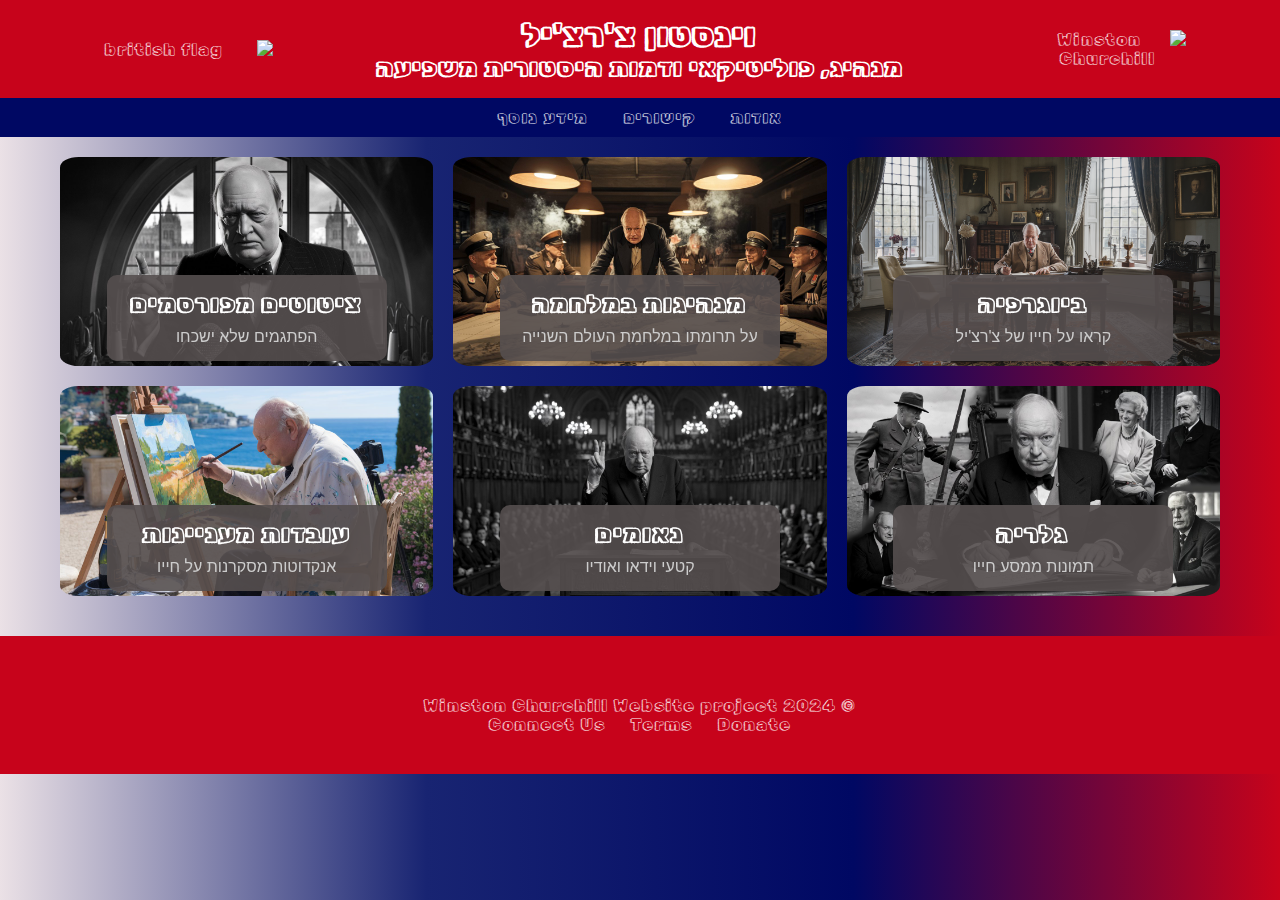
==== index.html @ 4b2c894d "fnished" ====
<!DOCTYPE html>
<html lang="he" dir="rtl">

<head>
    <meta charset="UTF-8">
    <meta name="viewport" content="width=device-width, initial-scale=1.0">
    <title>וינסטון צ'רצ'יל - המנהיג, המילים, המורשת</title>
    <meta name="description"
        content="גלה את סיפור חייו של וינסטון צ'רצ'יל – מנהיג דגול, איש חזון, וסמל לעמידה עיקשת ברגעי משבר. באתר תמצאו ביוגרפיה מרתקת, ציטוטים מעוררי השראה, גלריה ייחודית ונאומים היסטוריים.">
    <link rel="icon" href="images/home_page/icon.png" type="image/png">
    <link rel="stylesheet" href="style.css">

</head>

<body>
    <header>
        <div class="head">
            <img id="logo-img" src="images/home_page/churchil.png" alt="Winston Churchill">
            <div>
                <h1>וינסטון צ'רצ'יל</h1>
                <h2>מנהיג, פוליטיקאי ודמות היסטורית משפיעה</h2>
            </div>
            <img id="flag" src="images/home_page/flag.png" alt="british flag">
        </div>
        <nav>
            <a href="#about">אודות</a>
            <a href="#links">קישורים</a>
            <a href="#more-info">מידע נוסף</a>
        </nav>
    </header>
    <main>
        <div class="main">
            <div class="card">
                <img src="images/AI/ביוגרפיה.webp"
                    alt="Young Churchill at his Chartwell study desk, writing with fountain pen surrounded by books and papers">
                <div class="des-container">
                    <div class="des">
                        <h2>ביוגרפיה</h2>
                        <p>קראו על חייו של צ'רצ'יל</p>
                    </div>
                    <a href="biography.html" class="card-button gradient-background">לחץ כאן</a>
                </div>
            </div>
            <div class="card">
                <img src="images/AI/מלחמה.jpeg"
                    alt="Churchill in Cabinet War Rooms examining strategic maps with military officers, wartime leadership moment">
                <div class="des-container">
                    <div class="des">
                        <h2>מנהיגות במלחמה</h2>
                        <p>על תרומתו במלחמת העולם השנייה</p>
                    </div>
                    <a href="war_leadership.html" class="card-button gradient-background">לחץ כאן</a>
                </div>
            </div>
            <div class="card">
                <img src="images/AI/ציטוטים.jpeg"
                    alt="Winston Churchill delivering iconic wartime speech, wearing bow tie and suit, speaking into vintage microphones against backdrop of Parliament">
                <div class="des-container">
                    <div class="des">
                        <h2>ציטוטים מפורסמים</h2>
                        <p>הפתגמים שלא ישכחו</p>
                    </div>
                    <a href="quotes.html" class="card-button gradient-background">לחץ כאן</a>
                </div>
            </div>
            <div class="card">
                <img src="images/AI/גלריה.jpeg"
                    alt="Multi-image collage showing Churchill's life moments: as statesman, painter, writer, and family man">
                <div class="des-container">
                    <div class="des">
                        <h2>גלריה</h2>
                        <p>תמונות ממסע חייו</p>
                    </div>
                    <a href="gallery.html" class="card-button gradient-background">לחץ כאן</a>
                </div>
            </div>
            <div class="card">
                <img src="images/AI/נאומים.jpeg"
                    alt="Churchill at House of Commons dispatch box giving speech, showing V-for-Victory sign amid packed parliamentary chamber">
                <div class="des-container">
                    <div class="des">
                        <h2>נאומים</h2>
                        <p>קטעי וידאו ואודיו</p>
                    </div>
                    <a href="speeches.html" class="card-button gradient-background">לחץ כאן</a>
                </div>
            </div>
            <div class="card">
                <img src="images/AI/עובדות.jpeg"
                    alt="Churchill painting outdoors in artist smock, creating landscape artwork with oils in Mediterranean setting">
                <div class="des-container">
                    <div class="des">
                        <h2>עובדות מעניינות</h2>
                        <p>אנקדוטות מסקרנות על חייו</p>
                    </div>
                    <a href="facts.html" class="card-button gradient-background">לחץ כאן</a>
                </div>
            </div>
        </div>
    </main>
    <footer>
        <footer>
            <p>&copy; 2024 Winston Churchill Website project</p>
            <a href="#contact">Connect Us</a>
            <a href="#terms">Terms</a>
            <a href="#donate">Donate</a>
        </footer>
    </footer>
</body>

</html>
---- style.css ----
* {
  margin: 0;
  padding: 0;
  box-sizing: border-box;
  letter-spacing: 2px;
}

:root {
  /* CSS Colors */
  --white: #fff;
  --lavender-blush: #ebe1e6;
  --royal-blue-traditional: #182472;
  --federal-blue: #000863;
  --fire-engine-red: #c7031b;

  /* CSS Gradients */
  --gradient-top: linear-gradient(
    0deg,
    var(--white),
    var(--lavender-blush),
    var(--royal-blue-traditional),
    var(--federal-blue),
    var(--fire-engine-red)
  );
  --gradient-right: linear-gradient(
    90deg,
    var(--lavender-blush),
    var(--royal-blue-traditional),
    var(--federal-blue),
    var(--fire-engine-red)
  );
  --gradient-bottom: linear-gradient(
    180deg,
    var(--lavender-blush),
    var(--royal-blue-traditional),
    var(--federal-blue),
    var(--fire-engine-red)
  );
  --gradient-left: linear-gradient(
    270deg,
    var(--white),
    var(--lavender-blush),
    var(--royal-blue-traditional),
    var(--federal-blue),
    var(--fire-engine-red)
  );
  --gradient-top-right: linear-gradient(
    45deg,
    var(--white),
    var(--lavender-blush),
    var(--royal-blue-traditional),
    var(--federal-blue),
    var(--fire-engine-red)
  );
  --gradient-bottom-right: linear-gradient(
    135deg,
    var(--white),
    var(--lavender-blush),
    var(--royal-blue-traditional),
    var(--federal-blue),
    var(--fire-engine-red)
  );
  --gradient-top-left: linear-gradient(
    225deg,
    var(--white),
    var(--lavender-blush),
    var(--royal-blue-traditional),
    var(--federal-blue),
    var(--fire-engine-red)
  );
  --gradient-bottom-left: linear-gradient(
    315deg,
    var(--white),
    var(--lavender-blush),
    var(--royal-blue-traditional),
    var(--federal-blue),
    var(--fire-engine-red)
  );
  --gradient-radial: radial-gradient(
    var(--white),
    var(--lavender-blush),
    var(--royal-blue-traditional),
    var(--federal-blue),
    var(--fire-engine-red)
  );
}

body {
  font-family: 'myfont', sans-serif;
  direction: rtl;
  background: var(--gradient-right);
}

@font-face {
  font-family: 'myfont';
  src: url(RubikDoodleShadow-Regular.ttf);
}
header {
  background-color: var(--fire-engine-red);
  color: var(--white);
  text-align: center;
  justify-content: center;
}

.head {
  padding: 1rem;
  display: grid;
  grid-template-columns: 25% 1fr 25%;
  grid-template-rows: repeat(1 ,100%);
  justify-content: center;
  align-items: center;
  padding: 1rem;
  justify-items: center;
}

img#logo-img {
  width: 50%;
}

img#flag {
  width: 65%;
}

nav {
  background-color: var(--federal-blue);
  padding: 10px 0;
  text-align: center;
}

nav a {
  color: var(--white);
  text-decoration: none;
  margin: 0 15px;
  font-size: 16px;
  transition: transform 0.5s cubic-bezier(0.075, 0.82, 0.165, 1);
  display: inline-block;
}

nav a:hover {
  transform: scale(1.5);
}

.main {
  display: grid;
  grid-template-columns: repeat(3, 1fr);
  gap: 20px;
  padding: 20px;
  max-width: 1200px;
  margin: 0 auto;
}

.gradient-background {
  background: linear-gradient(230deg,#c7031b,#000863,#182472,#d22237);
  opacity: 0.95;
  background-size: 240% 240%;
  animation: gradient-animation 4s ease infinite;
}

@keyframes gradient-animation {
  0% {
    background-position: 0% 50%;
  }
  50% {
    background-position: 100% 50%;
  }
  100% {
    background-position: 0% 50%;
  }
}

.card {
  position: relative;
  background-color: #d3d3d3;
  border-radius: 5%;
  overflow: hidden;
  text-align: center;
  min-height: 200px;
  display: flex;
  flex-direction: column;
  justify-content: flex-end;
  align-items: center;
  padding: 0;
}


.card img {
  width: 100%;
  height: 100%;
  object-fit: cover;
}

.des-container {
  position: absolute;
  bottom: 5px;
  width: 75%;
  transform-style: preserve-3d;
  transform-origin: center;
  transition: transform 1s ease;
}

.card:hover {
  transition: transform 0.5s cubic-bezier(0.075, 0.82, 0.165, 1);
  transform: scale(1.05);
}

.card:hover .des-container {
  transform: rotateX(180deg);
}

.des,
.card-button {
  width: 100%;
  backface-visibility: hidden;
}

.des {
  background-color: rgba(85, 79, 79, 0.9);
  border-radius: 10px;
  color: white;
  padding: 15px;
}

.card-button {
  position: absolute;
  transform: rotateX(180deg);
  color: var(--lavender-blush);
  text-align: center;
  padding: 20px;
  text-decoration: none;
  font-size: 2.5rem;
  display: block;
  cursor: pointer;
  border-radius: 5px;
  bottom: 0;
}

.card h2 {
  margin-bottom: 10px;
  color: #fff;
}

.card p {
  color: #ccc;
  font-family: Arial, Helvetica, sans-serif;
  letter-spacing: normal;
}

/* Footer styles */
footer {
  background-color: var(--fire-engine-red);
  color: white;
  text-align: center;
  padding: 20px;
  margin-top: 20px;
}

footer a {
  color: white;
  text-decoration: none;
  margin: 0 10px;
}

@media (max-width: 900px) {
  .main {
    grid-template-columns: repeat(2, 1fr);
  }
}

@media (max-width: 600px) {
  .main {
    grid-template-columns: 1fr;
  }

  nav a {
    display: block;
    margin: 5px 0;
  }
}
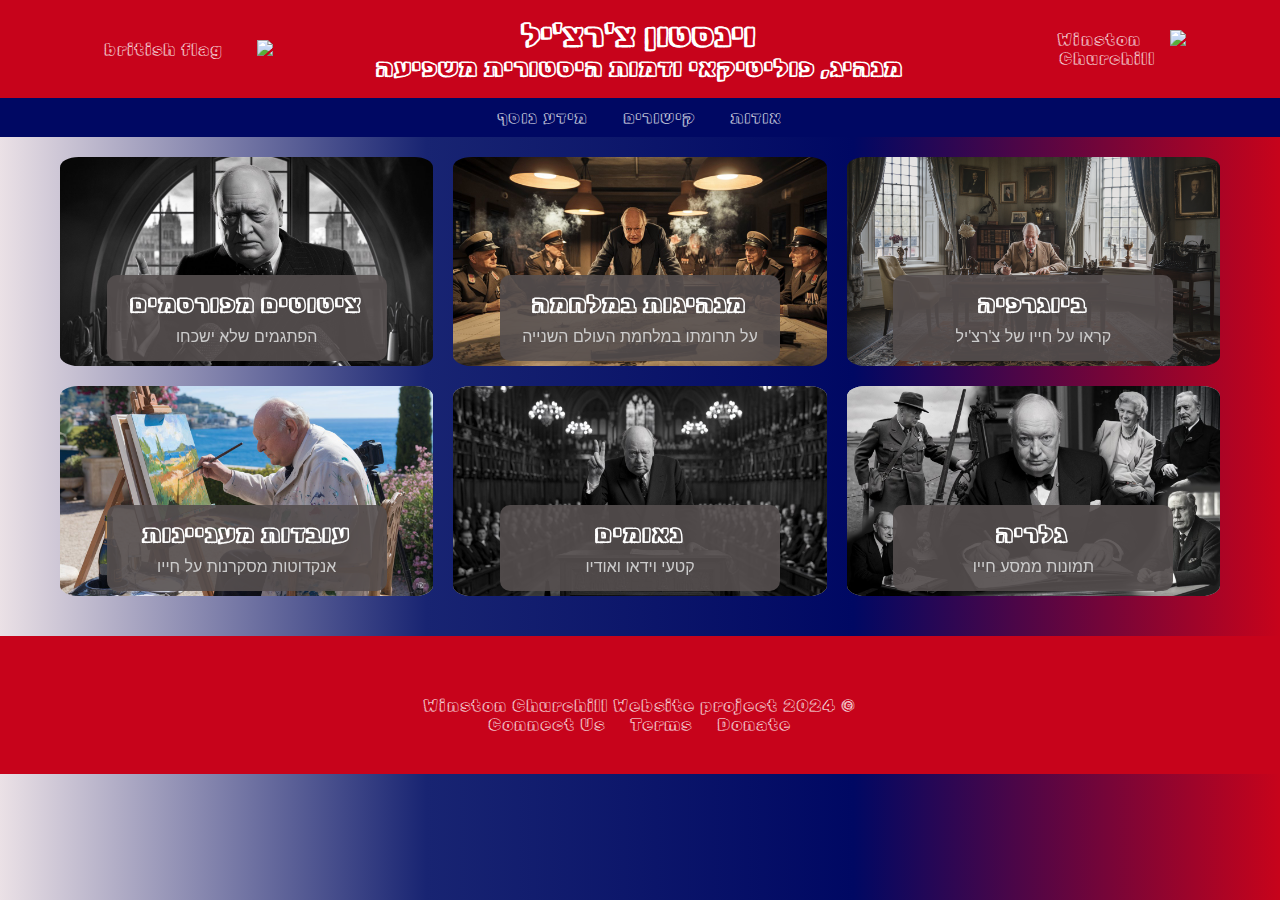
==== commit 18437472: "Fix URL" ====
--- a/index.html
+++ b/index.html
@@ -15,12 +15,12 @@
 <body>
     <header>
         <div class="head">
-            <img id="logo-img" src="images/home_page/churchil.png" alt="Winston Churchill">
+            <img id="logo-img" src="https://ibb.co/wS1C5wT" alt="Winston Churchill">
             <div>
                 <h1>וינסטון צ'רצ'יל</h1>
                 <h2>מנהיג, פוליטיקאי ודמות היסטורית משפיעה</h2>
             </div>
-            <img id="flag" src="images/home_page/flag.png" alt="british flag">
+            <img id="flag" src="https://ibb.co/XjP6RKq" alt="british flag">
         </div>
         <nav>
             <a href="#about">אודות</a>
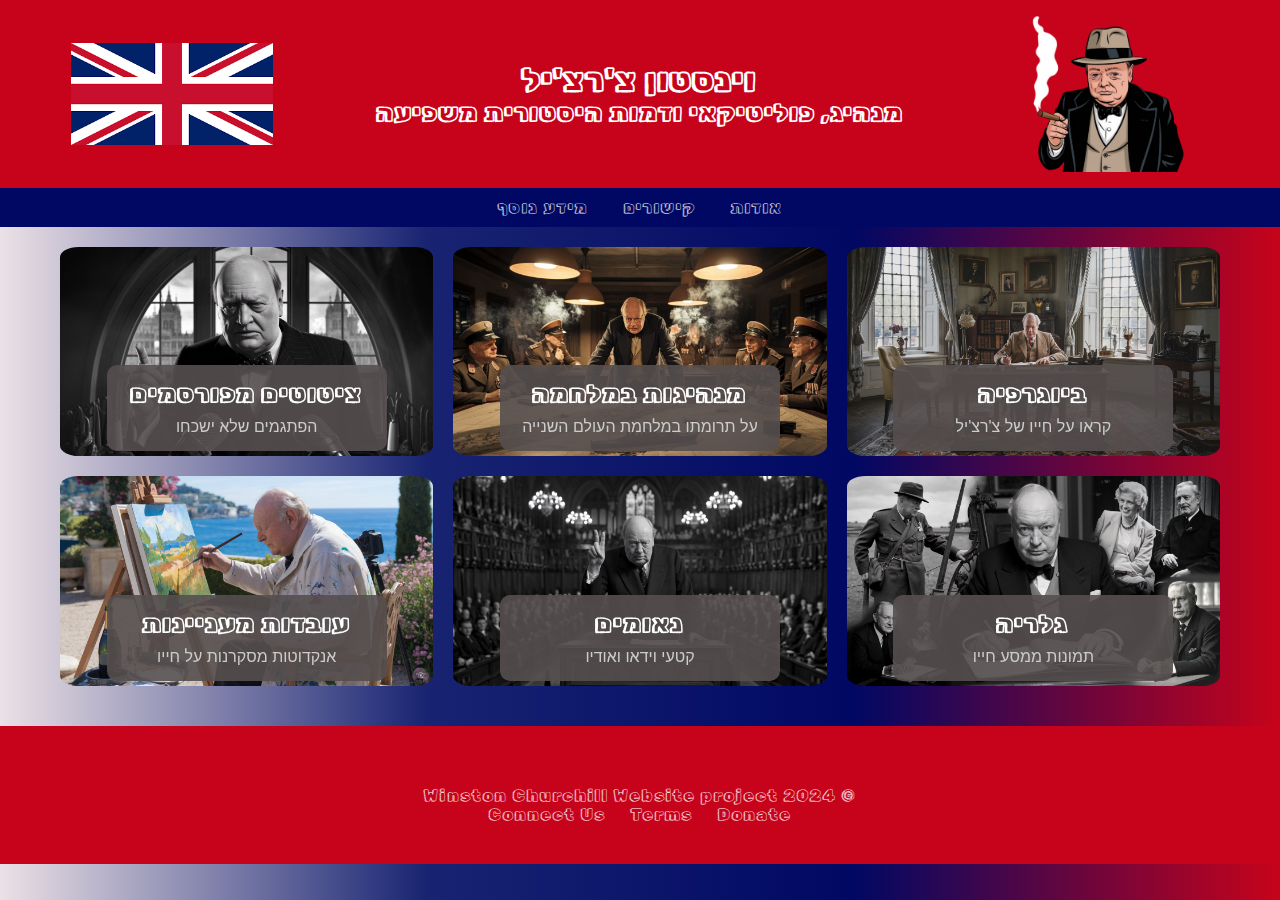
==== commit e8b3527e: "f" ====
--- a/index.html
+++ b/index.html
@@ -15,12 +15,12 @@
 <body>
     <header>
         <div class="head">
-            <img id="logo-img" src="https://ibb.co/wS1C5wT" alt="Winston Churchill">
+            <img id="logo-img" src="images/home_Page/churchil.png" alt="Winston Churchill">
             <div>
                 <h1>וינסטון צ'רצ'יל</h1>
                 <h2>מנהיג, פוליטיקאי ודמות היסטורית משפיעה</h2>
             </div>
-            <img id="flag" src="https://ibb.co/XjP6RKq" alt="british flag">
+            <img id="flag" src="images/home_Page/flag.png" alt="british flag">
         </div>
         <nav>
             <a href="#about">אודות</a>
